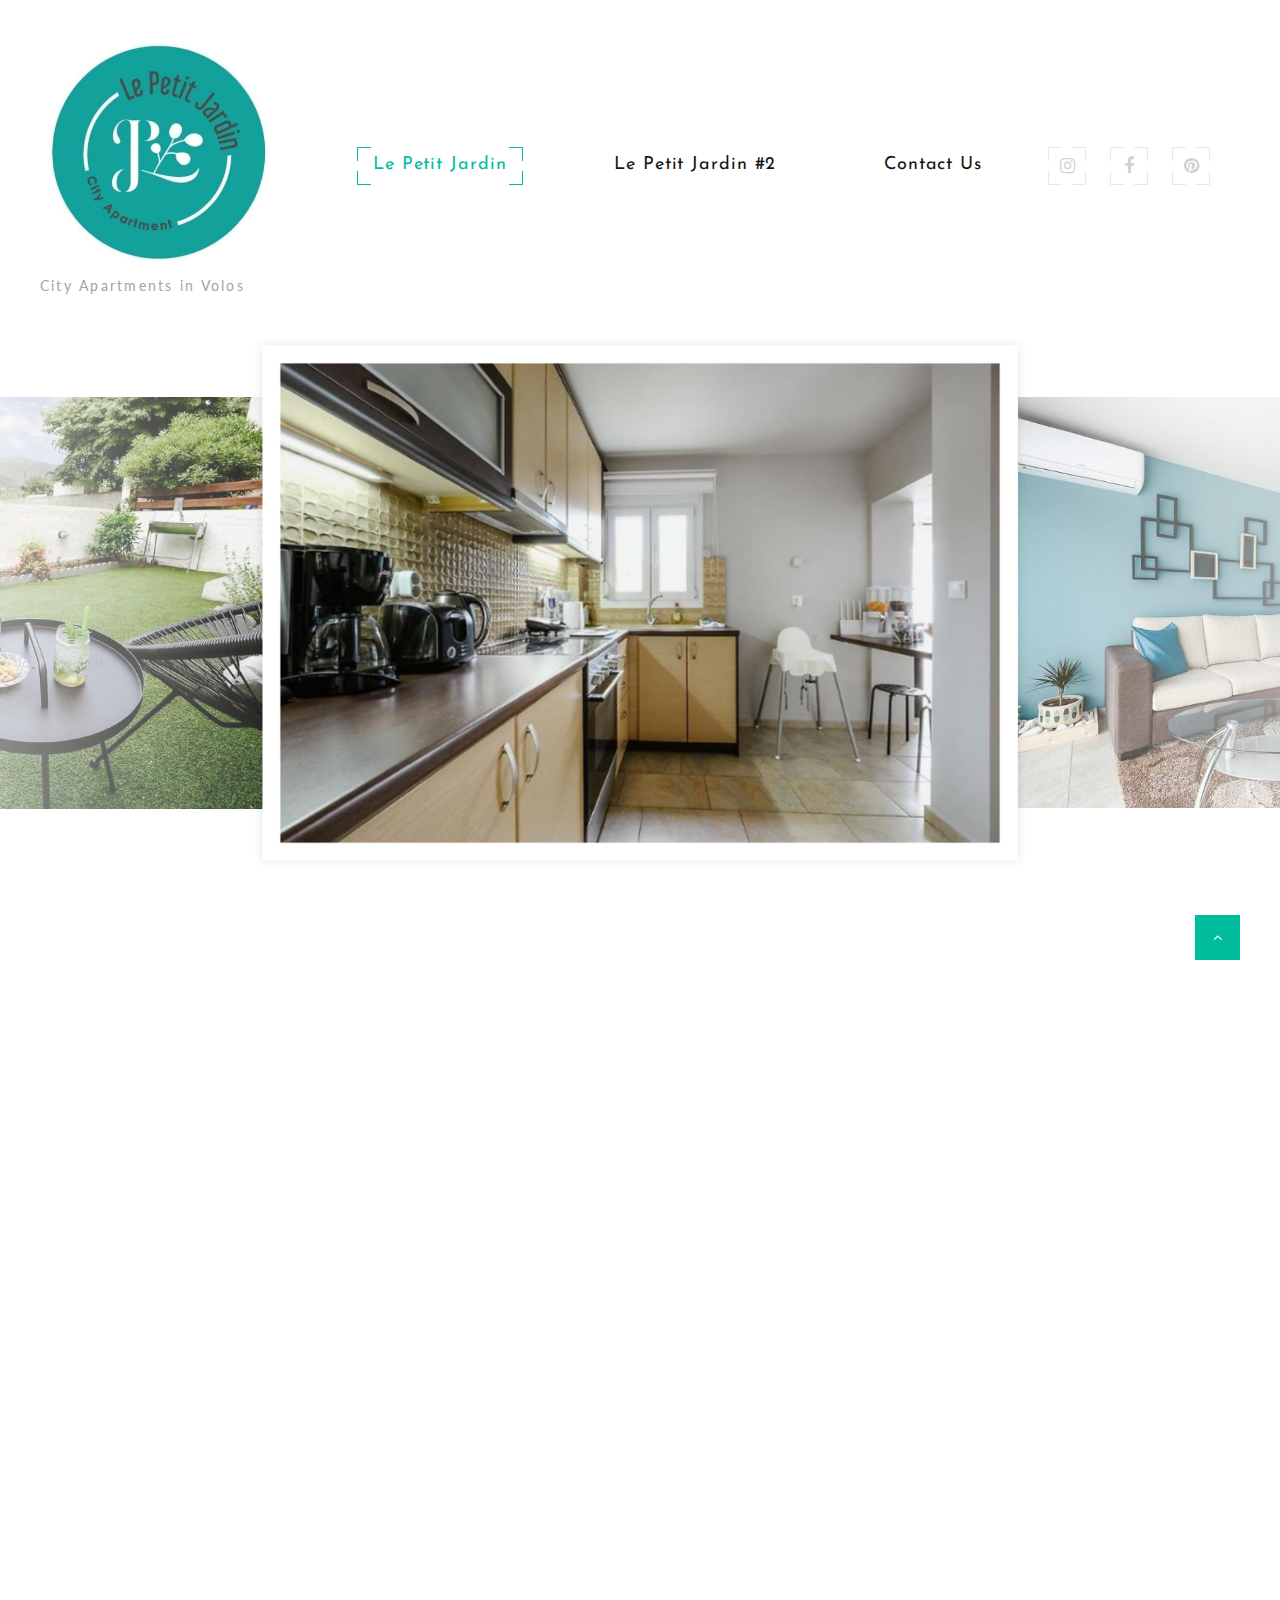
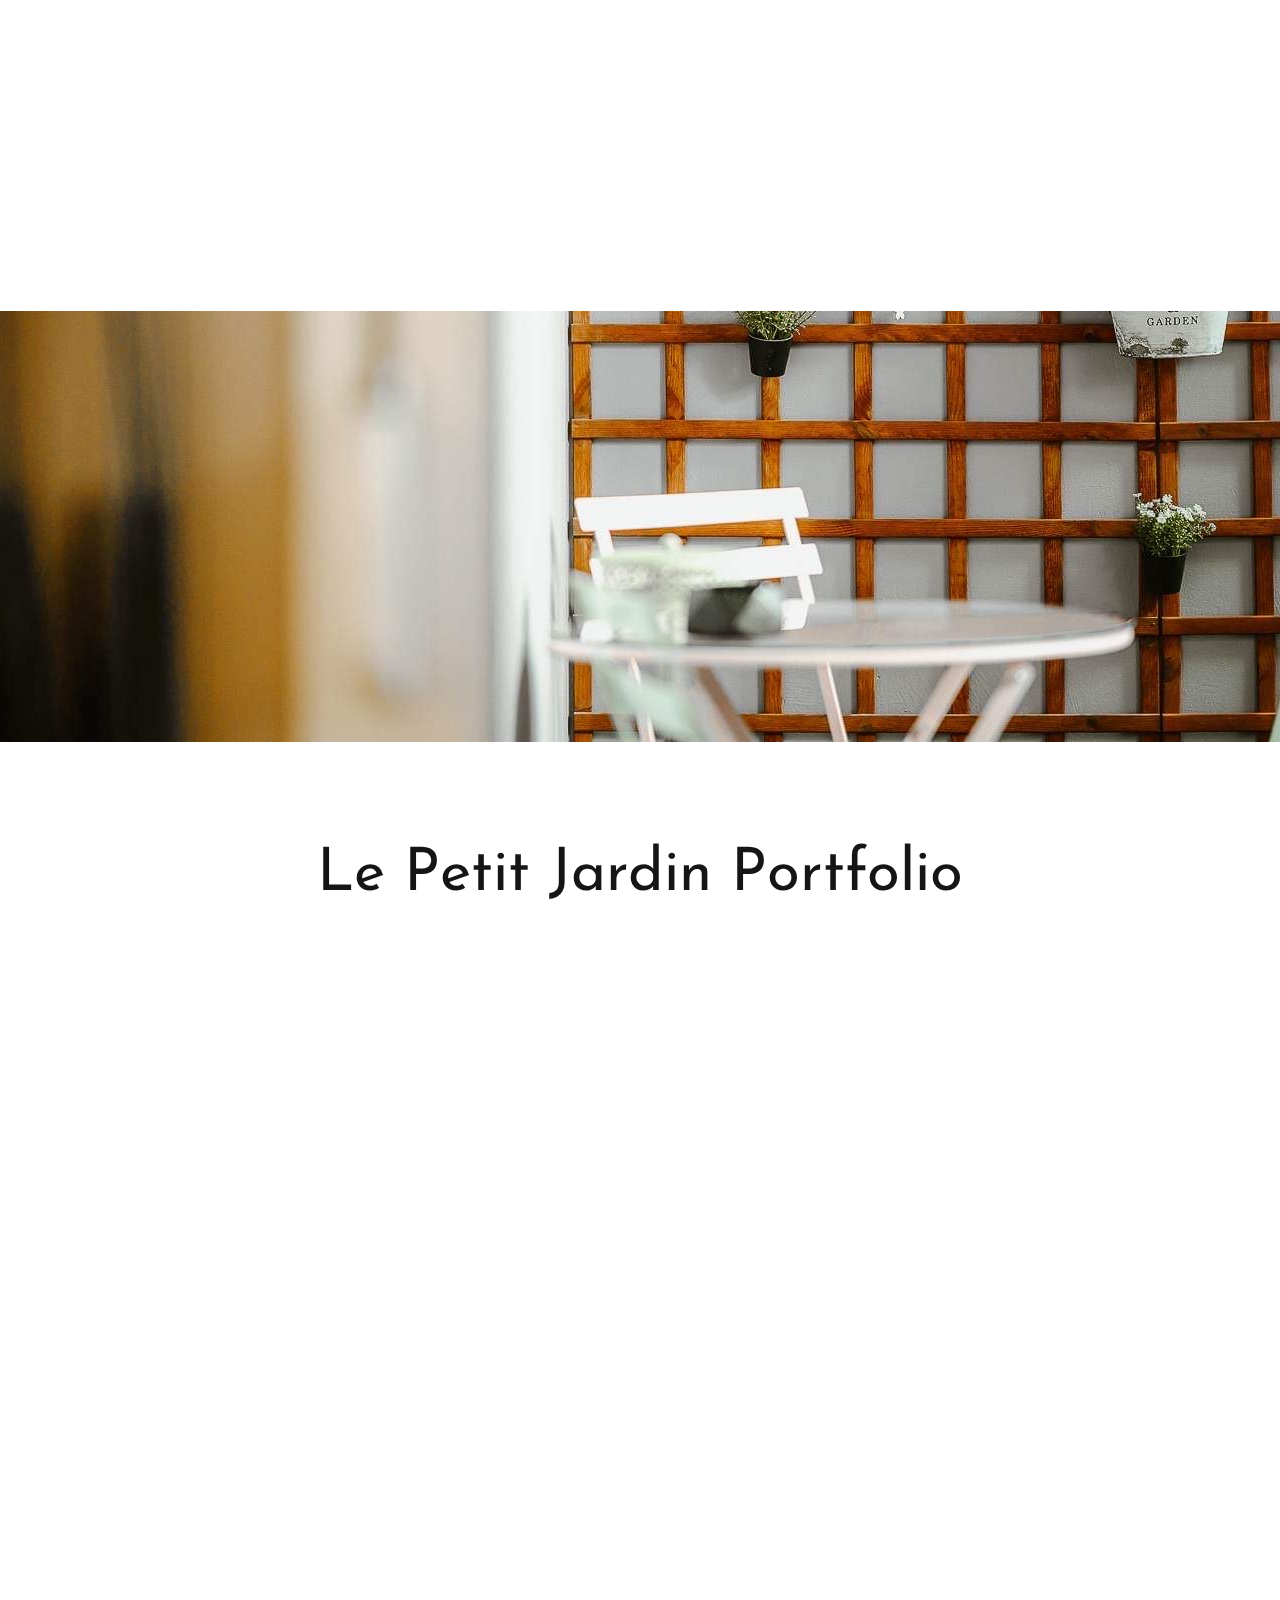
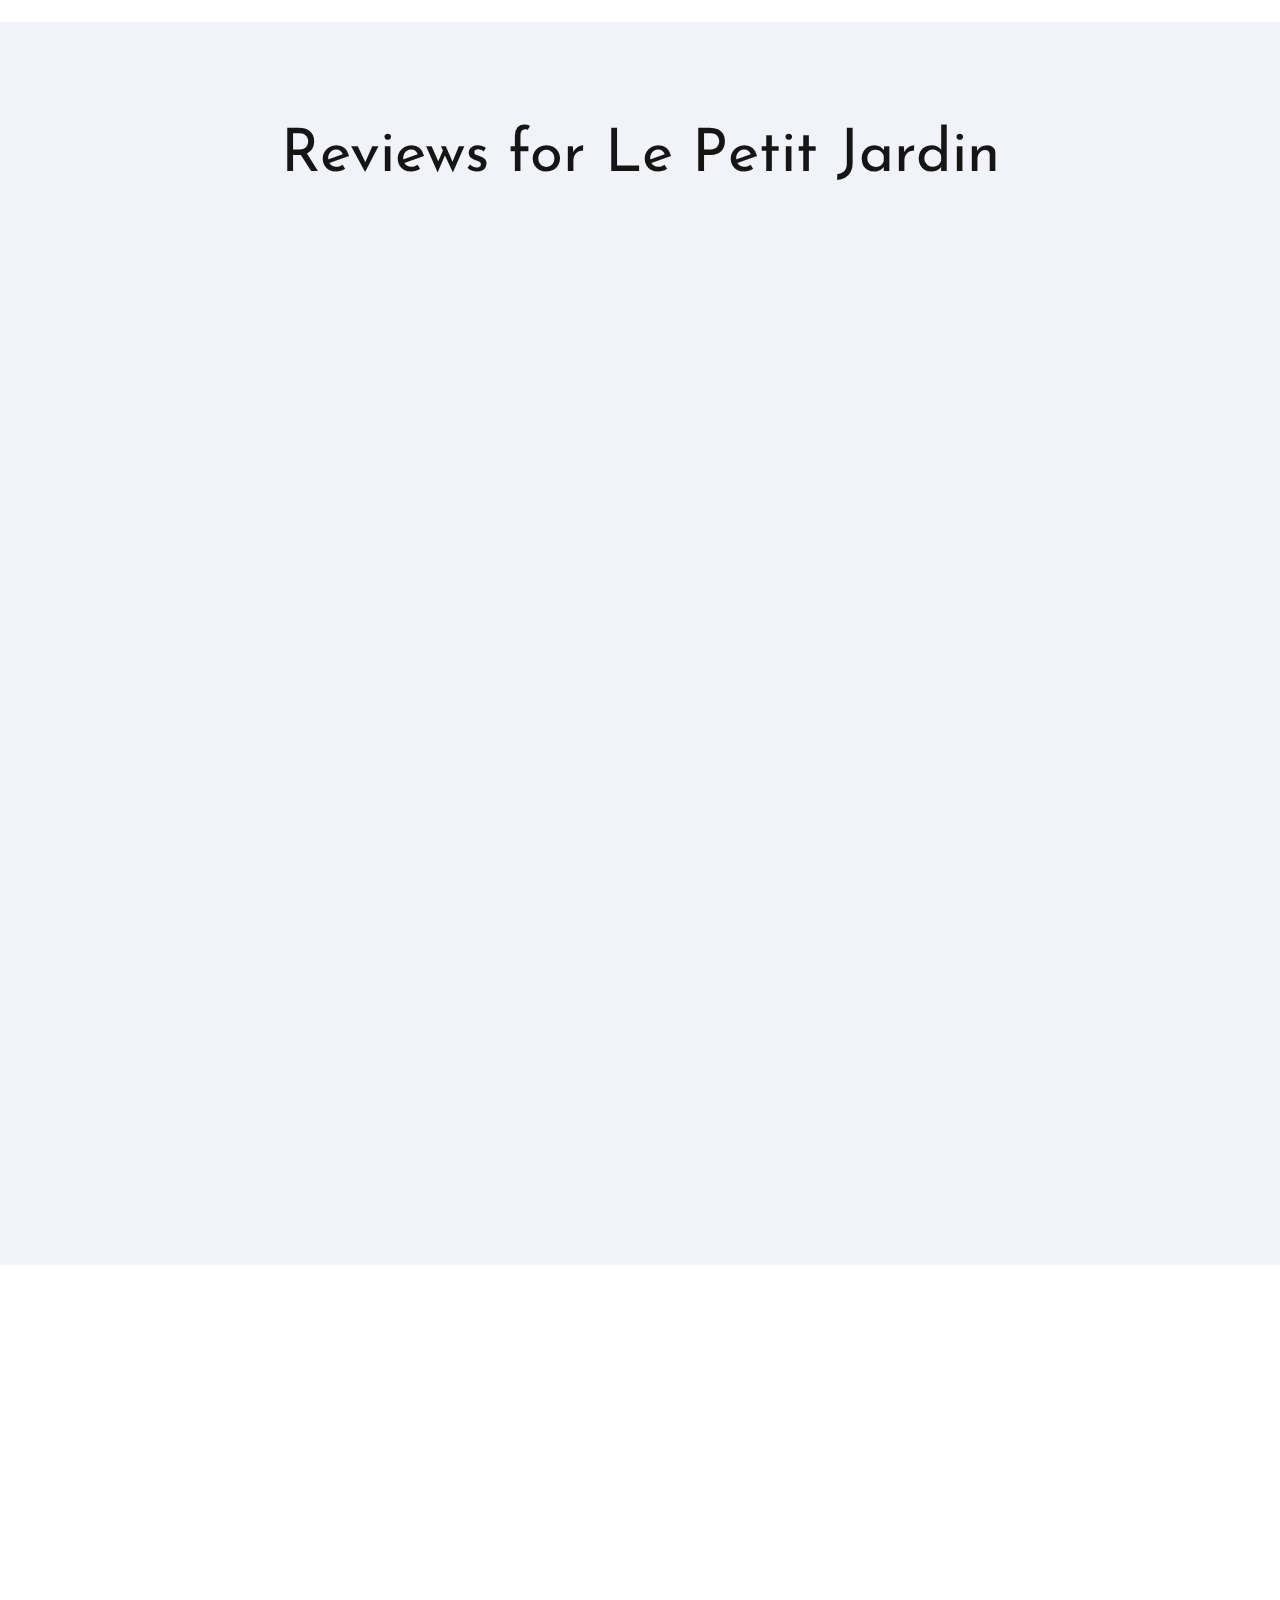
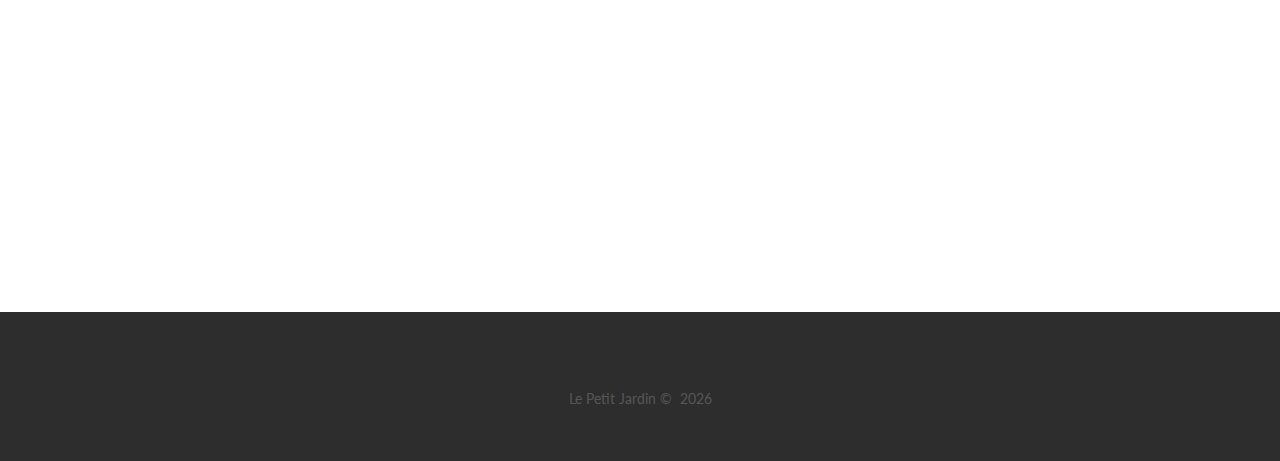
==== index.html @ 5eb8f559 "Add files via upload" ====
<!DOCTYPE html>
<html class="wide wow-animation" lang="en">
  <head>
    <!-- Site Title-->
    <title>Le Petit Jardin</title>
    <meta name="format-detection" content="telephone=no">
    <meta name="viewport" content="width=device-width, height=device-height, initial-scale=1.0">
    <meta http-equiv="X-UA-Compatible" content="IE=edge">
    <meta charset="utf-8">
    <link rel="icon" href="images/favicon.ico" type="image/x-icon">
    <!-- Stylesheets-->
    <link rel="stylesheet" type="text/css" href="//fonts.googleapis.com/css?family=Lato:300,400,700,400italic%7CJosefin+Sans:400,700,300italic">
    <link rel="stylesheet" href="css/bootstrap.css">
    <link rel="stylesheet" href="css/style.css">
    <style>.ie-panel{display: none;background: #212121;padding: 10px 0;box-shadow: 3px 3px 5px 0 rgba(0,0,0,.3);clear: both;text-align:center;position: relative;z-index: 1;} html.ie-10 .ie-panel, html.lt-ie-10 .ie-panel {display: block;}</style>
  </head>
  <body>
    <div class="ie-panel"><a href="http://windows.microsoft.com/en-US/internet-explorer/"><img src="images/ie8-panel/warning_bar_0000_us.jpg" height="42" width="820" alt="You are using an outdated browser. For a faster, safer browsing experience, upgrade for free today."></a></div>
    <!-- Page Loader-->
    <div id="page-loader">
      <div class="page-loader-body">
        <div class="cssload-spinner">
          <div class="cssload-cube cssload-cube0"></div>
          <div class="cssload-cube cssload-cube1"></div>
          <div class="cssload-cube cssload-cube2"></div>
          <div class="cssload-cube cssload-cube3"></div>
          <div class="cssload-cube cssload-cube4"></div>
          <div class="cssload-cube cssload-cube5"></div>
          <div class="cssload-cube cssload-cube6"> </div>
          <div class="cssload-cube cssload-cube7"></div>
          <div class="cssload-cube cssload-cube8"></div>
          <div class="cssload-cube cssload-cube9"></div>
          <div class="cssload-cube cssload-cube10"></div>
          <div class="cssload-cube cssload-cube11"></div>
          <div class="cssload-cube cssload-cube12"></div>
          <div class="cssload-cube cssload-cube13"></div>
          <div class="cssload-cube cssload-cube14"></div>
          <div class="cssload-cube cssload-cube15"></div>
        </div>
      </div>
    </div>
    <!-- Page-->
    <div class="page">
      <!-- Page header-->
      <header class="section page-header">
        <!-- RD Navbar-->
        <div class="rd-navbar-wrap">
          <nav class="rd-navbar" data-layout="rd-navbar-fixed" data-sm-layout="rd-navbar-fixed" data-sm-device-layout="rd-navbar-fixed" data-md-layout="rd-navbar-static" data-md-device-layout="rd-navbar-fixed" data-lg-device-layout="rd-navbar-static" data-lg-layout="rd-navbar-static" data-stick-up-clone="false" data-md-stick-up-offset="5px" data-lg-stick-up-offset="5px" data-md-stick-up="true" data-lg-stick-up="true">
            <div class="rd-navbar-main-outer">
              <div class="rd-navbar-main">
                <!-- RD Navbar Panel-->
                <div class="rd-navbar-panel">
                  <button class="rd-navbar-toggle" data-rd-navbar-toggle=".rd-navbar-nav-wrap"><span></span></button>
                  <!-- RD Navbar Brand-->
                  <div class="rd-navbar-brand">
                    <a class="brand" href="index.html">
                      <div class="brand__name">
                        <img class="brand__logo-dark" src="images/logo-default-237x35.png" alt="" width="237" height="35"/>
                      </div>
                      <span class="brand__slogan">City Apartments in Volos</span>
                    </a>
                  </div>
                </div>
                <!-- RD Navbar Nav-->
                <div class="rd-navbar-nav-wrap">
                  <div class="rd-navbar-element">
                    <ul class="list-icons list-inline-sm">
                      <li><a class="icon icon-sm fa fa-instagram icon-style-camera" href="#"><span></span><span></span><span></span><span></span></a></li>
                      <li><a class="icon icon-sm fa fa-facebook icon-style-camera" href="https://www.facebook.com/LePetitJardinVolos/"><span></span><span></span><span></span><span></span></a></li>
                      <li><a class="icon icon-sm fa fa-pinterest icon-style-camera" href="#"><span></span><span></span><span></span><span></span></a></li>
                    </ul>
                  </div>
                  <!-- RD Navbar Nav-->
                  <ul class="rd-navbar-nav">
                    <li class="active"><a href="index.html">Le Petit Jardin<span></span><span></span><span></span><span></span></a>
                    </li>
                    <li><a href="Le-Petit-Jardin-2.html">Le Petit Jardin #2<span></span><span></span><span></span><span></span></a>
                    </li>
                    <li><a href="contact-us.html">Contact Us<span></span><span></span><span></span><span></span></a>
                    </li>
                  </ul>
                </div>
              </div>
            </div>
          </nav>
        </div>
      </header>

      <!-- My Best Photos -->
      <section class="section text-center">
        <!-- Slick Carousel-->
        <div class="slick-wrap">
          <div class="slick-slider slick-style-1" data-arrows="true" data-autoplay="true" data-loop="true" data-dots="true" data-swipe="true" data-xs-swipe="true" data-sm-swipe="false" data-items="1" data-sm-items="3" data-md-items="3" data-lg-items="3" data-center-mode="true" data-lightgallery="group-slick">
            <div class="item">
              <div class="slick-slide-inner">
                <div class="slick-slide-caption"><a class="thumb-ann thumb-mixed_large" href="images/lpj1-kitchen-1200x800.jpg" data-lightgallery="item"><img class="thumb-ann__image" src="images/lpj1-kitchen-961x664.jpg" alt="" width="961" height="664"/>
                    <div class="thumb-ann__caption"> 
                      <p class="thumb-ann__title heading-3">Kitchen</p>
                      <p class="thumb-ann__text">Fully equipped kitchen</p>
                    </div></a>
                </div>
              </div>
            </div>
            <div class="item">
              <div class="slick-slide-inner">
                <div class="slick-slide-caption"><a class="thumb-ann thumb-mixed_large" href="images/lpj1-living-room-1200x800.jpg" data-lightgallery="item"><img class="thumb-ann__image" src="images/lpj1-living-room-961x664.jpg" alt="" width="961" height="664"/>
                    <div class="thumb-ann__caption"> 
                      <p class="thumb-ann__title heading-3">Living Room</p>
                      <p class="thumb-ann__text">Cosy space with a couch and a dining table</p>
                    </div></a>
                </div>
              </div>
            </div>
            <div class="item">
              <div class="slick-slide-inner">
                <div class="slick-slide-caption"><a class="thumb-ann thumb-mixed_large" href="images/lpj1-bedroom-1200x800.jpg" data-lightgallery="item"><img class="thumb-ann__image" src="images/lpj1-bedroom-961x664.jpg" alt="" width="961" height="664"/>
                    <div class="thumb-ann__caption"> 
                      <p class="thumb-ann__title heading-3">Bedroom</p>
                      <p class="thumb-ann__text">Queen-size bed with garden view</p>
                    </div></a>
                </div>
              </div>
            </div>
            <div class="item">
              <div class="slick-slide-inner">
                <div class="slick-slide-caption"><a class="thumb-ann thumb-mixed_large" href="images/lpj1-garden-1200x800.jpg" data-lightgallery="item"><img class="thumb-ann__image" src="images/lpj1-garden-961x664.jpg" alt="" width="961" height="664"/>
                    <div class="thumb-ann__caption"> 
                      <p class="thumb-ann__title heading-3">Garden</p>
                      <p class="thumb-ann__text">Space outside to enjoy a cup of coffee</p>
                    </div></a>
                </div>
              </div>
            </div>
          </div>
        </div>
      </section>

      <!-- About Me-->
      <section class="section section-md bg-white">
        <div class="shell">
          <div class="range range-50 range-sm-center range-md-left range-md-middle range-md-reverse">
            <div class="cell-sm-6 wow fadeInRightSmall">
              <div class="thumb-line"><img src="images/lpj1-entry-531x640.jpg" alt="" width="531" height="640"/>
              </div>
            </div>
            <div class="cell-sm-6">
              <div class="box-width-3">
                <p class="heading-1 wow fadeInLeftSmall">Information</p>
                <article class="quote-big wow fadeInLeftSmall" data-wow-delay=".1s">
                  <p class="q">Le Petit Jardin</p>
                </article>
                <div class="divider wow fadeInLeftSmall" data-wow-delay=".2s"></div>
                <p class="wow fadeInLeftSmall" data-wow-delay=".3s">Within 2 km of Anavros Beach and 4.4 km of Panthessaliko Stadium, Le Petit Jardin provides free WiFi and a garden. The apartment, set in a building dating from 2008, is 2 km from Athanasakeion Archaeological Museum of Volos and 7 km from Epsa Museum.
                  The air-conditioned apartment consists of 2 bedrooms, a living room, a fully equipped kitchen with a fridge and a coffee machine, and 1 bathroom with a shower and a hairdryer. Towels and bed linen are provided in the apartment.
                  Museum of Folk Art and History of Pelion is 8.6 km from the apartment, while Holy Monastery Pamegkiston Taksiarchon is 19 km away.
                </p>
              </div>
            </div>
          </div>
        </div>
      </section>

      <!-- Awards-->
            <section class="section parallax-container bg-image-dark" data-parallax-img="images/bg-image-7-1920x1244.jpg">
              <div class="parallax-content">
                <div class="section-md text-center">
                  <div class="shell">
                    <div class="range range-50 range-lg-bottom">
                      <div class="cell-xs-6 cell-md-3 wow fadeIn">
                        <!-- Box award-->
                        <article class="box-award"><img class="box-award__image" src="images/booking.com-1-134x98-inverse.png" alt="" width="134" height="98"/>
                          <h3 class="box-award__title">Best photo of the year</h3>
                          <div class="box-award__divider"></div>
                          <time class="box-award__time" datetime="2010">2010</time>
                        </article>
                      </div>
                      <div class="cell-xs-6 cell-md-3 wow fadeIn" data-wow-delay=".1s">
                        <!-- Box award-->
                        <article class="box-award"><img class="box-award__image" src="images/award-2-115x117-inverse.png" alt="" width="115" height="117"/>
                          <h3 class="box-award__title">Best nature photo</h3>
                          <div class="box-award__divider"></div>
                          <time class="box-award__time" datetime="2014">2014</time>
                        </article>
                      </div>
                      <div class="cell-xs-6 cell-md-3 wow fadeIn" data-wow-delay=".2s">
                        <!-- Box award-->
                        <article class="box-award"><img class="box-award__image" src="images/award-3-116x103-inverse.png" alt="" width="116" height="103"/>
                          <h3 class="box-award__title">Best love story photo</h3>
                          <div class="box-award__divider"></div>
                          <time class="box-award__time" datetime="2015">2015</time>
                        </article>
                      </div>
                      <div class="cell-xs-6 cell-md-3 wow fadeIn" data-wow-delay=".3s">
                        <!-- Box award-->
                        <article class="box-award"><img class="box-award__image" src="images/award-4-131x96-inverse.png" alt="" width="131" height="96"/>
                          <h3 class="box-award__title">Photographer of the year</h3>
                          <div class="box-award__divider"></div>
                          <time class="box-award__time" datetime="2016">2016</time>
                        </article>
                      </div>
                    </div>
                  </div>
                </div>
              </div>
            </section>


      <!-- Portfolio-->
      <section class="section section-md bg-white text-center">
        <div class="shell-fluid">
          <p class="heading-1">Le Petit Jardin Portfolio</p>
          <div class="isotope thumb-ruby-wrap wow fadeIn" data-isotope-layout="masonry" data-isotope-group="gallery" data-lightgallery="group">
            <div class="row">
              <div class="col-xs-12 col-sm-6 col-md-4 col-lg-3 isotope-item"><a class="thumb-ruby thumb-mixed_height-2 thumb-mixed_md" href="images/lpj1-entry-1200x800-portfolio.jpg" data-lightgallery="item"><img class="thumb-ruby__image" src="images/lpj1-entry-440x327-portfolio.jpg" alt="" width="440" height="327"/>
                <div class="thumb-ruby__caption"> 
                  <p class="thumb-ruby__title heading-3">Entry</p>
                  <p class="thumb-ruby__text"></p>
                  </div></a>
              </div>
              <div class="col-xs-12 col-sm-6 col-md-4 col-lg-3 isotope-item"><a class="thumb-ruby thumb-mixed_height-3 thumb-mixed_md" href="images/lpj1-bathroom-1200x800-portfolio.jpg" data-lightgallery="item"><img class="thumb-ruby__image" src="images/lpj1-bathroom-683x444-portfolio.jpg" alt="" width="444" height="683"/>
                <div class="thumb-ruby__caption"> 
                  <p class="thumb-ruby__title heading-3">Bathroom</p>
                  <p class="thumb-ruby__text"></p>
                </div></a>
              </div>
              <div class="col-xs-12 col-sm-6 col-md-4 col-lg-3 isotope-item"><a class="thumb-ruby thumb-mixed_height-2 thumb-mixed_md" href="images/lpj1-bedroom-1200x800-portfolio.jpg" data-lightgallery="item"><img class="thumb-ruby__image" src="images/lpj1-bedroom-440x327-portfolio.jpg" alt="" width="440" height="327"/>
                <div class="thumb-ruby__caption"> 
                  <p class="thumb-ruby__title heading-3">Bedroom</p>
                  <p class="thumb-ruby__text"></p>
                </div></a>
              </div>
              <div class="col-xs-12 col-sm-6 col-md-4 col-lg-3 isotope-item"><a class="thumb-ruby thumb-mixed_height-3 thumb-mixed_md" href="images/lpj1-gallery-image-1-1200x800-original.jpg" data-lightgallery="item"><img class="thumb-ruby__image" src="images/lpj1-gallery-image-1-444x683-original.jpg" alt="" width="444" height="683"/>
                <div class="thumb-ruby__caption"> 
                  <p class="thumb-ruby__title heading-3">Bedroom</p>
                  <p class="thumb-ruby__text"></p>
                </div></a>
              </div>
              <div class="col-xs-12 col-sm-6 col-md-4 col-lg-3 isotope-item"><a class="thumb-ruby thumb-mixed_height-2 thumb-mixed_md" href="images/lpj1-living-room-1200x800-portfolio.jpg" data-lightgallery="item"><img class="thumb-ruby__image" src="images/lpj1-living-room-440x327-portfolio.jpg" alt="" width="440" height="327"/>
                <div class="thumb-ruby__caption"> 
                  <p class="thumb-ruby__title heading-3">Living Room</p>
                  <p class="thumb-ruby__text"></p>
                </div></a>
              </div>
              <div class="col-xs-12 col-sm-6 col-md-4 col-lg-3 isotope-item"><a class="thumb-ruby thumb-mixed_height-2 thumb-mixed_md" href="images/lpj1-garden-1200x800-portfolio.jpg" data-lightgallery="item"><img class="thumb-ruby__image" src="images/lpj1-garden-440x327-portfolio.jpg" alt="" width="440" height="327"/>
                <div class="thumb-ruby__caption"> 
                  <p class="thumb-ruby__title heading-3">Garden</p>
                  <p class="thumb-ruby__text"></p>
                </div></a>
              </div>
            </div>
          </div>
        </div>
      </section>

      <!-- Reviews-->
      <section class="section section-md bg-gray-lighter text-center">
        <div class="shell">
          <p class="heading-1">Reviews for Le Petit Jardin</p>
          <div class="range range-30">
            <div class="cell-sm-6 cell-md-4 wow fadeInLeftSmall">
              <!-- Post boxed-->
              <article class="post-boxed">
                <ul class="post-boxed__meta">
                  <li>
                    <time datetime="2023">January 3, 2023</time>
                  </li>
                </ul>
                <div class="post-boxed__main">
                  <h3 class="post-boxed__title">Reviews</h3>
                  <p>Ήταν άνετα πανέμορφο σπίτι ζεστό, ο ιδιοκτήτης πολύ καλός δεν μας έλειπε τίποτα μας είχε κ πρωινό ακόμη κ κουτί πρώτων βοηθειών τέλειο κ για τα παιδιά μας είχε τα πάντα 4 κ 6 ετών παιδιά και δεν βαρέθηκαν καθόλου!!! Όλα ήταν τέλεια!!</p>
                </div>
                <div class="post-boxed__aside">
                  <div class="unit unit-horizontal unit-middle unit-spacing-xs">
                    <div class="unit__left">
                    </div>
                    <div class="unit__body">
                      <h6 class="text-uppercase">by Ελισσαβετ</h6>
                    </div>
                  </div>
                </div>
              </article>
            </div>
            <div class="cell-sm-6 cell-md-4 wow fadeInLeftSmall" data-wow-delay=".15s">
              <!-- Post boxed-->
              <article class="post-boxed">
                <ul class="post-boxed__meta">
                  <li>
                    <time datetime="2022">September 30, 2022</time>
                  </li>
                </ul>
                <div class="post-boxed__main">
                  <h3 class="post-boxed__title">Excellent and comfortable stay at Le Petit Jardin...very highly recommend!</h3>
                  <p>We have stayed in 6 Airbnb's and 1 VRBO and Le Petit Jardin is the by far the CLEANEST, well equipped, beautifully decorated, quiet and spacious place we have stayed. Sortirius and his wife Christina were so welcoming and helpful. The apartment is large and has 2 seating areas out back (we got in late so we did not use them). The breakfast was lovely: every kind of fresh fruit you could imagine: peaches, kiwi, apples, oranges, avocados, pears. Cold milk in the frig with butter and cheese and honey and melba toast. Fresh cereal dispensers, coffee maker, Nespresso maker, etc. Lots of hot water and easy parking. Sotirious made a reservation for us at Manoli's Poplar along the waterfront. Food was delicious and the owner gave us some complimentary desserts which were also lovely! If you are spending time in Volos (the waterfront and town look lovely even though we did not explore much) stay at Le Petit Jardin!</p>
                </div>
                <div class="post-boxed__aside">
                  <div class="unit unit-horizontal unit-middle unit-spacing-xs">
                    <div class="unit__left">
                    </div>
                    <div class="unit__body">
                      <h6 class="text-uppercase">by Arnold</h6>
                    </div>
                  </div>
                </div>
              </article>
            </div>
            <div class="cell-sm-6 cell-md-4 wow fadeInLeftSmall" data-wow-delay=".3s">
              <!-- Post boxed-->
              <article class="post-boxed">
                <ul class="post-boxed__meta">
                  <li>
                    <time datetime="2022">October 23, 2022</time>
                  </li>
                </ul>
                <div class="post-boxed__main">
                  <h3 class="post-boxed__title">A very comfortable and quiet home to stay in. Highly recommended.</h3>
                  <p>This us a very well appointed property on a nice quiet street with easy parking out front. The kitchen has all the necessities and supermarkets are near by. There is even a small outdoor seating area out back with clothes lines and a friendly cat out front. We got to meet the owner and his very nice family as they live nearby. They thought of everything to make your stay comfortable.</p>
                </div>
                <div class="post-boxed__aside">
                  <div class="unit unit-horizontal unit-middle unit-spacing-xs">
                    <div class="unit__left">
                    </div>
                    <div class="unit__body">
                      <h6 class="text-uppercase">by Paul</h6>
                    </div>
                  </div>
                </div>
              </article>
            </div>
          </div>
        </div>
      </section>

      <!-- Book Your Photo Shoot-->
      <section class="section section-md bg-white">
        <div class="shell">
          <div class="range range-50 range-sm-center range-md-left range-md-reverse range-md-middle">
            <div class="cell-sm-10 cell-md-6 wow fadeInRight">
              <div class="box-width-4 box-centered">
                <p class="heading-2">Le Petit Jardin</p>
                <p>Manou Chatzidaki 35, Volos 38500</p>
              </div>
            </div>
            <div class="cell-sm-10 cell-md-6 wow fadeInLeft">
              <iframe src="https://www.google.com/maps/embed?pb=!1m14!1m8!1m3!1d12338.11122727662!2d22.9657116!3d39.3669285!3m2!1i1024!2i768!4f13.1!3m3!1m2!1s0x0%3A0xbcf4201af7ed07a6!2sLe%20Petit%20Jardin!5e0!3m2!1sen!2sgr!4v1675524810911!5m2!1sen!2sgr" width="600" height="450" style="border:0;" allowfullscreen="" loading="lazy" referrerpolicy="no-referrer-when-downgrade"></iframe>
            </div>
          </div>
        </div>
      </section>

      <!-- Page Footer-->
      <footer class="footer-centered section bg-gray-darker">
        <div class="shell">
          <div class="range range-sm-center">
            <div class="cell-sm-10 cell-md-8 cell-lg-6">
              <!-- Rights-->
              <p class="rights"><span>Le Petit Jardin</span><span>&nbsp;&copy;&nbsp; </span><span class="copyright-year"></span></p>
            </div>
          </div>
        </div>
      </footer>
    </div>
    <!-- Global Mailform Output-->
    <div class="snackbars" id="form-output-global"></div>
    <!-- Javascript-->
    <script src="js/core.min.js"></script>
    <script src="js/script.js"></script>
    <!-- coded by Himic-->
  </body>
</html>
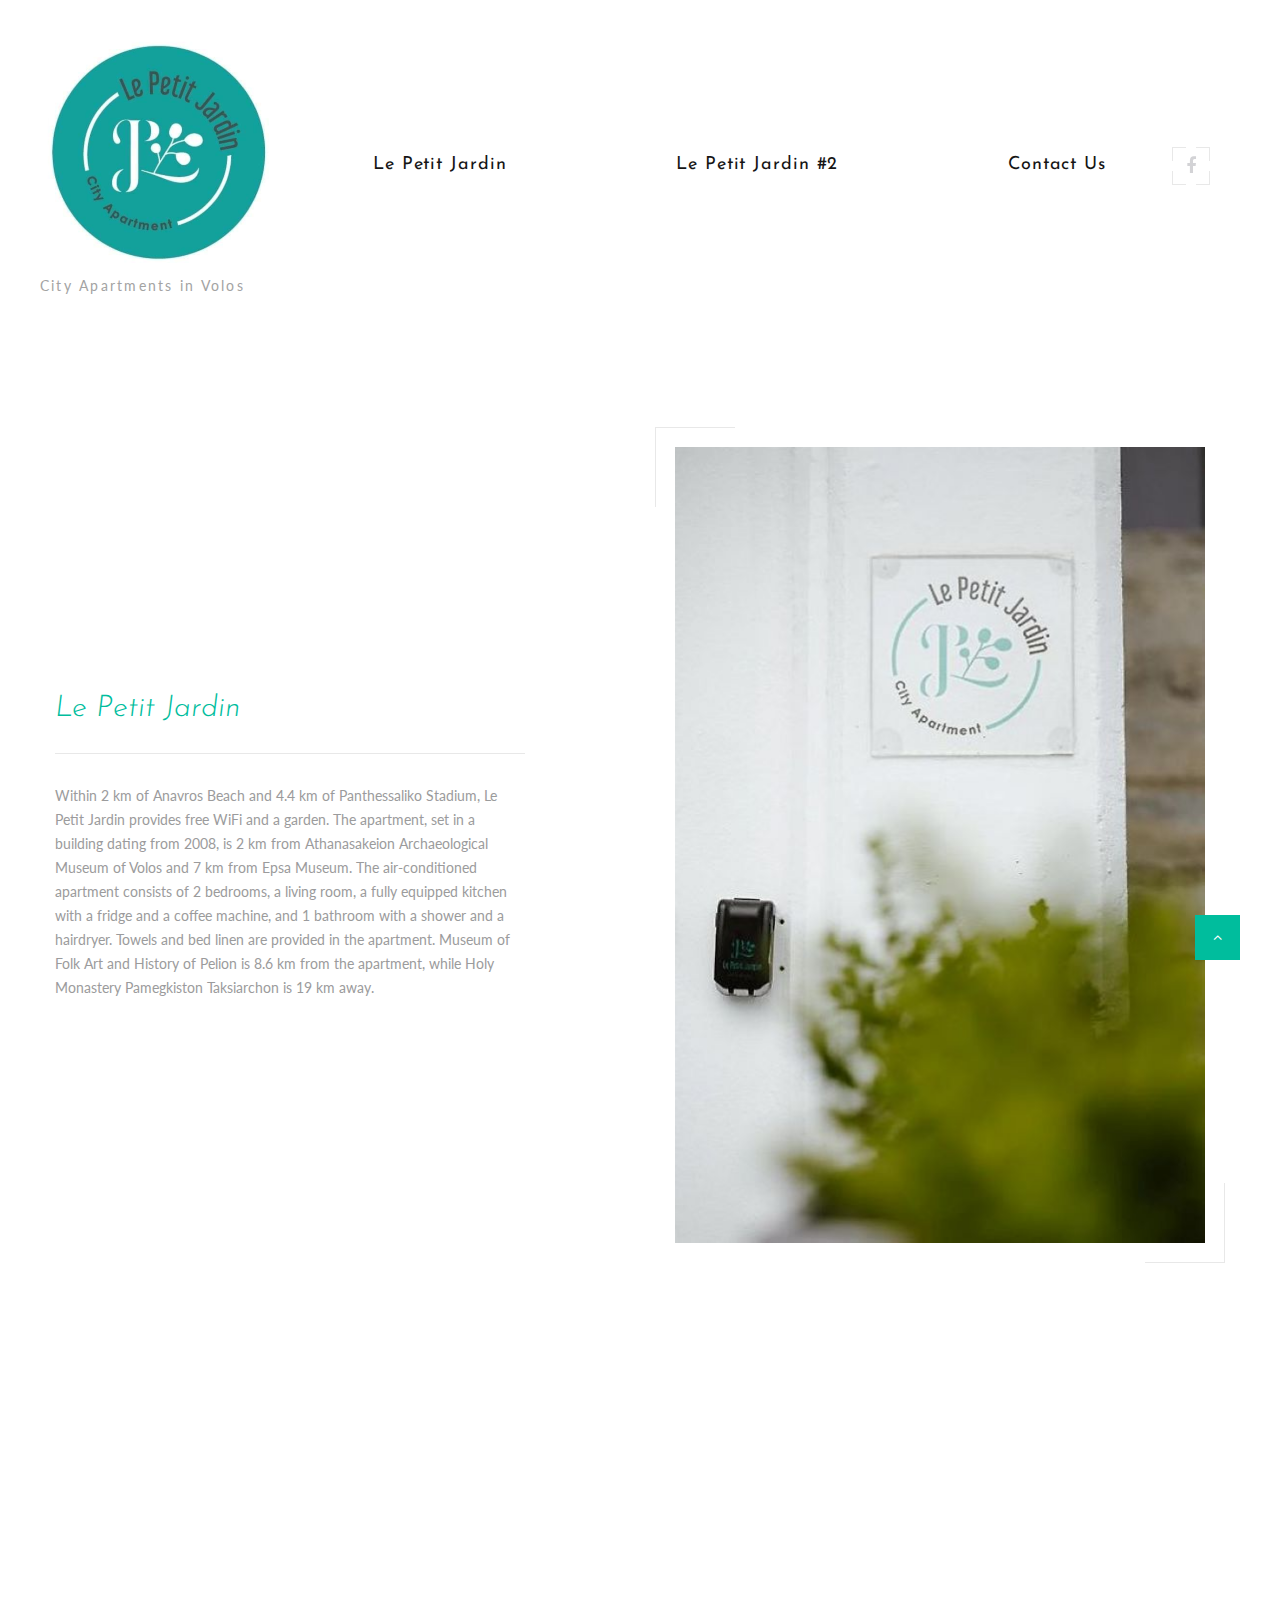
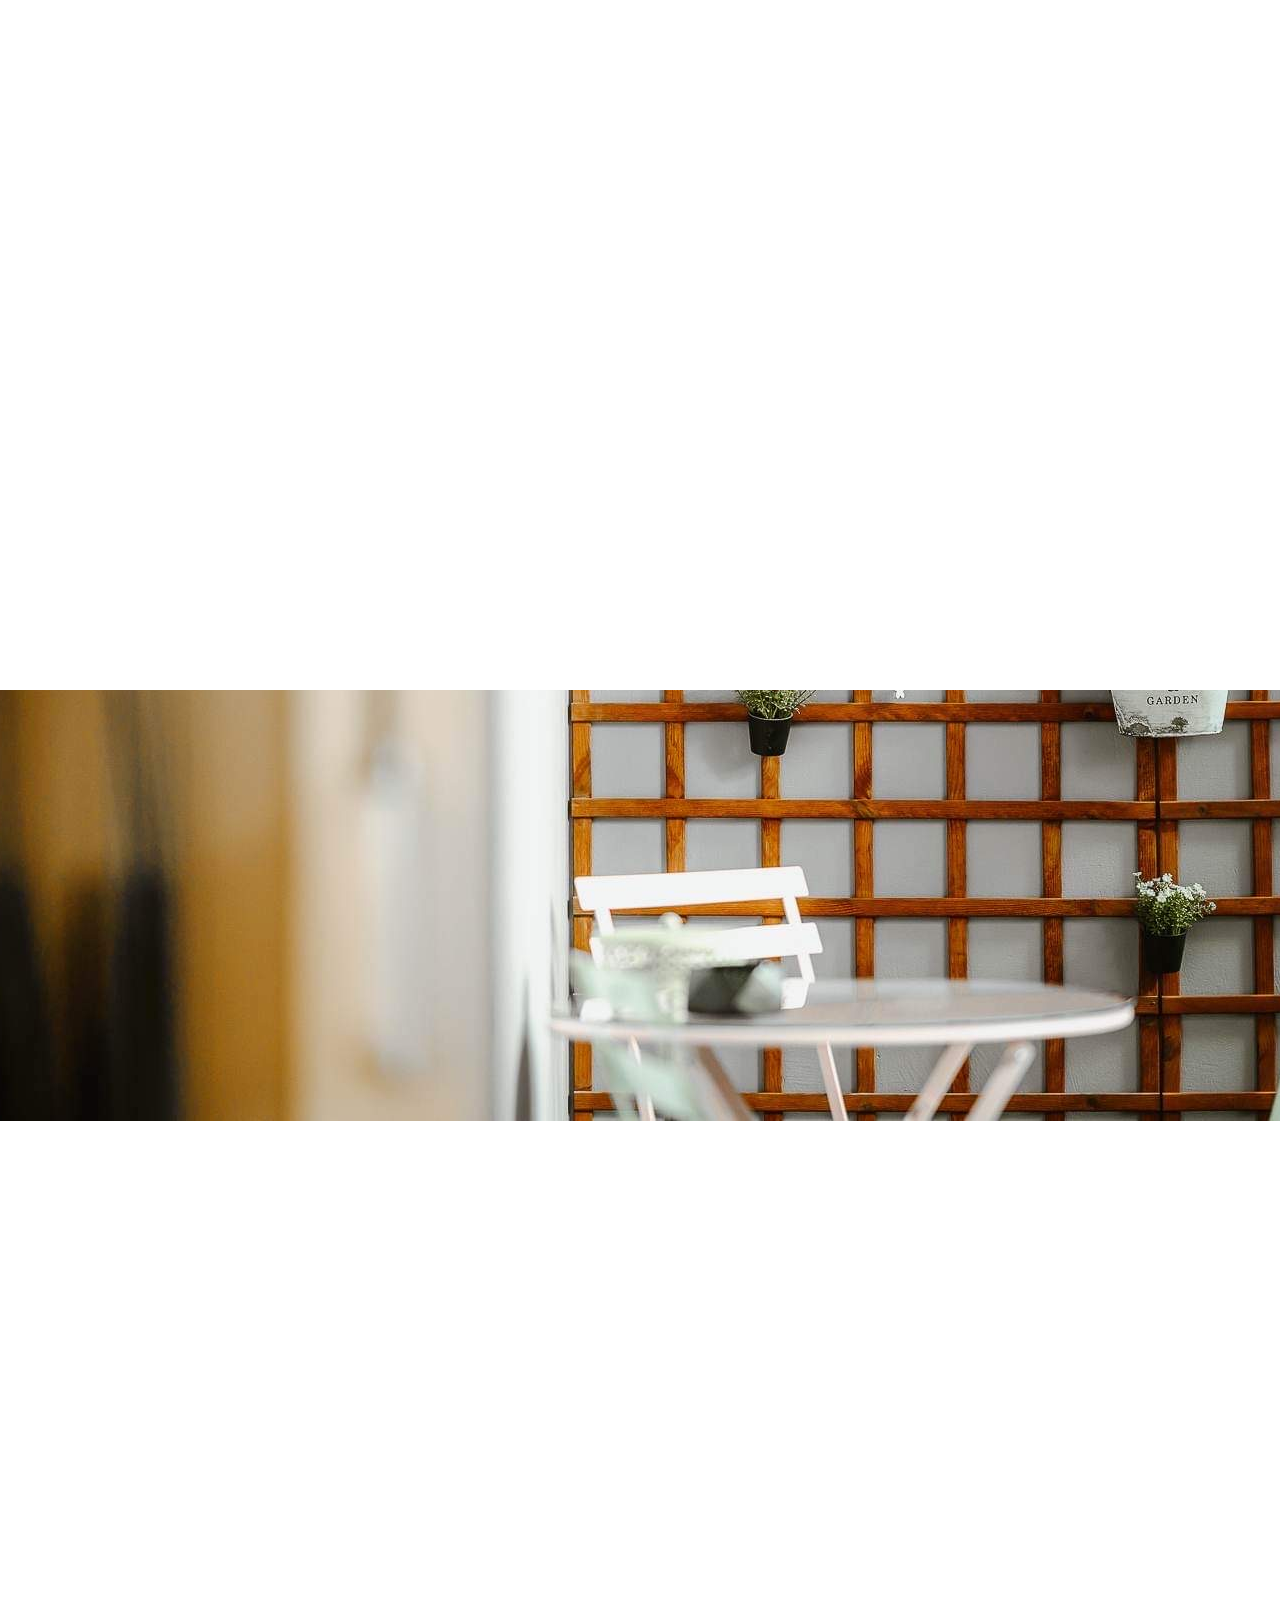
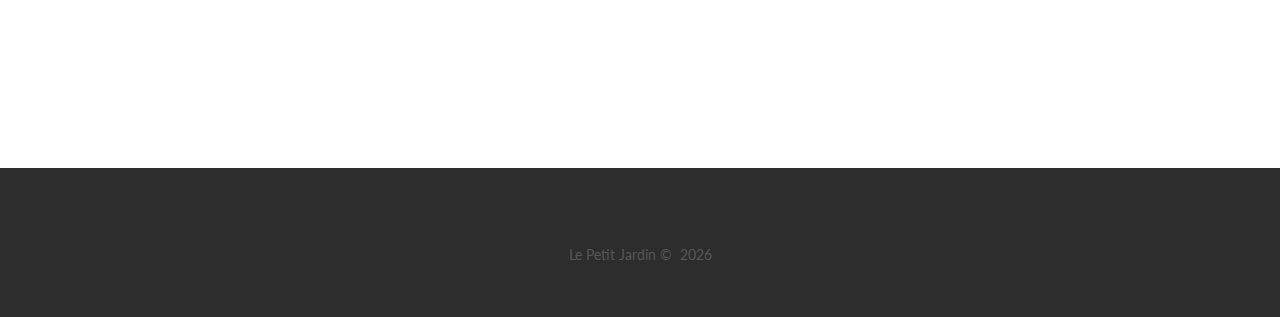
==== commit a585c388: "Add files via upload" ====
--- a/index.html
+++ b/index.html
@@ -65,14 +65,12 @@
                 <div class="rd-navbar-nav-wrap">
                   <div class="rd-navbar-element">
                     <ul class="list-icons list-inline-sm">
-                      <li><a class="icon icon-sm fa fa-instagram icon-style-camera" href="#"><span></span><span></span><span></span><span></span></a></li>
                       <li><a class="icon icon-sm fa fa-facebook icon-style-camera" href="https://www.facebook.com/LePetitJardinVolos/"><span></span><span></span><span></span><span></span></a></li>
-                      <li><a class="icon icon-sm fa fa-pinterest icon-style-camera" href="#"><span></span><span></span><span></span><span></span></a></li>
                     </ul>
                   </div>
                   <!-- RD Navbar Nav-->
                   <ul class="rd-navbar-nav">
-                    <li class="active"><a href="index.html">Le Petit Jardin<span></span><span></span><span></span><span></span></a>
+                    <li><a href="Le-Petit-Jardin.html">Le Petit Jardin<span></span><span></span><span></span><span></span></a>
                     </li>
                     <li><a href="Le-Petit-Jardin-2.html">Le Petit Jardin #2<span></span><span></span><span></span><span></span></a>
                     </li>
@@ -86,73 +84,47 @@
         </div>
       </header>
 
-      <!-- My Best Photos -->
-      <section class="section text-center">
-        <!-- Slick Carousel-->
-        <div class="slick-wrap">
-          <div class="slick-slider slick-style-1" data-arrows="true" data-autoplay="true" data-loop="true" data-dots="true" data-swipe="true" data-xs-swipe="true" data-sm-swipe="false" data-items="1" data-sm-items="3" data-md-items="3" data-lg-items="3" data-center-mode="true" data-lightgallery="group-slick">
-            <div class="item">
-              <div class="slick-slide-inner">
-                <div class="slick-slide-caption"><a class="thumb-ann thumb-mixed_large" href="images/lpj1-kitchen-1200x800.jpg" data-lightgallery="item"><img class="thumb-ann__image" src="images/lpj1-kitchen-961x664.jpg" alt="" width="961" height="664"/>
-                    <div class="thumb-ann__caption"> 
-                      <p class="thumb-ann__title heading-3">Kitchen</p>
-                      <p class="thumb-ann__text">Fully equipped kitchen</p>
-                    </div></a>
-                </div>
-              </div>
-            </div>
-            <div class="item">
-              <div class="slick-slide-inner">
-                <div class="slick-slide-caption"><a class="thumb-ann thumb-mixed_large" href="images/lpj1-living-room-1200x800.jpg" data-lightgallery="item"><img class="thumb-ann__image" src="images/lpj1-living-room-961x664.jpg" alt="" width="961" height="664"/>
-                    <div class="thumb-ann__caption"> 
-                      <p class="thumb-ann__title heading-3">Living Room</p>
-                      <p class="thumb-ann__text">Cosy space with a couch and a dining table</p>
-                    </div></a>
-                </div>
-              </div>
-            </div>
-            <div class="item">
-              <div class="slick-slide-inner">
-                <div class="slick-slide-caption"><a class="thumb-ann thumb-mixed_large" href="images/lpj1-bedroom-1200x800.jpg" data-lightgallery="item"><img class="thumb-ann__image" src="images/lpj1-bedroom-961x664.jpg" alt="" width="961" height="664"/>
-                    <div class="thumb-ann__caption"> 
-                      <p class="thumb-ann__title heading-3">Bedroom</p>
-                      <p class="thumb-ann__text">Queen-size bed with garden view</p>
-                    </div></a>
-                </div>
-              </div>
-            </div>
-            <div class="item">
-              <div class="slick-slide-inner">
-                <div class="slick-slide-caption"><a class="thumb-ann thumb-mixed_large" href="images/lpj1-garden-1200x800.jpg" data-lightgallery="item"><img class="thumb-ann__image" src="images/lpj1-garden-961x664.jpg" alt="" width="961" height="664"/>
-                    <div class="thumb-ann__caption"> 
-                      <p class="thumb-ann__title heading-3">Garden</p>
-                      <p class="thumb-ann__text">Space outside to enjoy a cup of coffee</p>
-                    </div></a>
-                </div>
-              </div>
-            </div>
-          </div>
-        </div>
-      </section>
-
-      <!-- About Me-->
+      <!-- Le Petit Jardin -->
       <section class="section section-md bg-white">
         <div class="shell">
           <div class="range range-50 range-sm-center range-md-left range-md-middle range-md-reverse">
             <div class="cell-sm-6 wow fadeInRightSmall">
-              <div class="thumb-line"><img src="images/lpj1-entry-531x640.jpg" alt="" width="531" height="640"/>
+              <div class="thumb-line"><a href="Le-Petit-Jardin.html"><img src="images/lpj1-entry-531x640.jpg" alt="" width="531" height="640"/></a>
               </div>
             </div>
             <div class="cell-sm-6">
               <div class="box-width-3">
-                <p class="heading-1 wow fadeInLeftSmall">Information</p>
                 <article class="quote-big wow fadeInLeftSmall" data-wow-delay=".1s">
-                  <p class="q">Le Petit Jardin</p>
+                  <p class="q"><a href="Le-Petit-Jardin.html">Le Petit Jardin</a></p>
                 </article>
                 <div class="divider wow fadeInLeftSmall" data-wow-delay=".2s"></div>
                 <p class="wow fadeInLeftSmall" data-wow-delay=".3s">Within 2 km of Anavros Beach and 4.4 km of Panthessaliko Stadium, Le Petit Jardin provides free WiFi and a garden. The apartment, set in a building dating from 2008, is 2 km from Athanasakeion Archaeological Museum of Volos and 7 km from Epsa Museum.
                   The air-conditioned apartment consists of 2 bedrooms, a living room, a fully equipped kitchen with a fridge and a coffee machine, and 1 bathroom with a shower and a hairdryer. Towels and bed linen are provided in the apartment.
                   Museum of Folk Art and History of Pelion is 8.6 km from the apartment, while Holy Monastery Pamegkiston Taksiarchon is 19 km away.
+                </p>
+              </div>
+            </div>
+          </div>
+        </div>
+      </section>
+
+      <!-- Le Petit Jardin #2-->
+      <section class="section section-md bg-white">
+        <div class="shell">
+          <div class="range range-50 range-sm-center range-md-left range-md-middle range-md-reverse">
+            <div class="cell-sm-6 wow fadeInRightSmall">
+              <div class="thumb-line"><a href="Le-Petit-Jardin-2.html"><img src="images/lpj2-entry-531x640.jpg" alt="" width="531" height="640"/></a>
+              </div>
+            </div>
+            <div class="cell-sm-6">
+              <div class="box-width-3">
+                <article class="quote-big wow fadeInLeftSmall" data-wow-delay=".1s">
+                  <p class="q"><a href="Le-Petit-Jardin-2.html">Le Petit Jardin #2</a></p>
+                </article>
+                <div class="divider wow fadeInLeftSmall" data-wow-delay=".2s"></div>
+                <p class="wow fadeInLeftSmall" data-wow-delay=".3s">Boasting garden views, Le Petit Jardin #2 provides accommodation with a patio and a kettle, around 4.4 km from Panthessaliko Stadium. Situated 2 km from Anavros Beach, the property features a garden and free private parking.
+                  The apartment consists of 1 bedroom, a living room, a fully equipped kitchen with a fridge and a coffee machine, and 1 bathroom with a shower and free toiletries. Towels and bed linen are available in the apartment. 
+                  Athanasakeion Archaeological Museum of Volos is 2 km from the apartment, while Epsa Museum is 7 km from the property.
                 </p>
               </div>
             </div>
@@ -169,7 +141,7 @@
                       <div class="cell-xs-6 cell-md-3 wow fadeIn">
                         <!-- Box award-->
                         <article class="box-award"><img class="box-award__image" src="images/booking.com-1-134x98-inverse.png" alt="" width="134" height="98"/>
-                          <h3 class="box-award__title">Best photo of the year</h3>
+                          <h3 class="box-award__title">text</h3>
                           <div class="box-award__divider"></div>
                           <time class="box-award__time" datetime="2010">2010</time>
                         </article>
@@ -177,7 +149,7 @@
                       <div class="cell-xs-6 cell-md-3 wow fadeIn" data-wow-delay=".1s">
                         <!-- Box award-->
                         <article class="box-award"><img class="box-award__image" src="images/award-2-115x117-inverse.png" alt="" width="115" height="117"/>
-                          <h3 class="box-award__title">Best nature photo</h3>
+                          <h3 class="box-award__title">text</h3>
                           <div class="box-award__divider"></div>
                           <time class="box-award__time" datetime="2014">2014</time>
                         </article>
@@ -185,7 +157,7 @@
                       <div class="cell-xs-6 cell-md-3 wow fadeIn" data-wow-delay=".2s">
                         <!-- Box award-->
                         <article class="box-award"><img class="box-award__image" src="images/award-3-116x103-inverse.png" alt="" width="116" height="103"/>
-                          <h3 class="box-award__title">Best love story photo</h3>
+                          <h3 class="box-award__title">text</h3>
                           <div class="box-award__divider"></div>
                           <time class="box-award__time" datetime="2015">2015</time>
                         </article>
@@ -193,7 +165,7 @@
                       <div class="cell-xs-6 cell-md-3 wow fadeIn" data-wow-delay=".3s">
                         <!-- Box award-->
                         <article class="box-award"><img class="box-award__image" src="images/award-4-131x96-inverse.png" alt="" width="131" height="96"/>
-                          <h3 class="box-award__title">Photographer of the year</h3>
+                          <h3 class="box-award__title">text</h3>
                           <div class="box-award__divider"></div>
                           <time class="box-award__time" datetime="2016">2016</time>
                         </article>
@@ -202,133 +174,7 @@
                   </div>
                 </div>
               </div>
-            </section>
-
-
-      <!-- Portfolio-->
-      <section class="section section-md bg-white text-center">
-        <div class="shell-fluid">
-          <p class="heading-1">Le Petit Jardin Portfolio</p>
-          <div class="isotope thumb-ruby-wrap wow fadeIn" data-isotope-layout="masonry" data-isotope-group="gallery" data-lightgallery="group">
-            <div class="row">
-              <div class="col-xs-12 col-sm-6 col-md-4 col-lg-3 isotope-item"><a class="thumb-ruby thumb-mixed_height-2 thumb-mixed_md" href="images/lpj1-entry-1200x800-portfolio.jpg" data-lightgallery="item"><img class="thumb-ruby__image" src="images/lpj1-entry-440x327-portfolio.jpg" alt="" width="440" height="327"/>
-                <div class="thumb-ruby__caption"> 
-                  <p class="thumb-ruby__title heading-3">Entry</p>
-                  <p class="thumb-ruby__text"></p>
-                  </div></a>
-              </div>
-              <div class="col-xs-12 col-sm-6 col-md-4 col-lg-3 isotope-item"><a class="thumb-ruby thumb-mixed_height-3 thumb-mixed_md" href="images/lpj1-bathroom-1200x800-portfolio.jpg" data-lightgallery="item"><img class="thumb-ruby__image" src="images/lpj1-bathroom-683x444-portfolio.jpg" alt="" width="444" height="683"/>
-                <div class="thumb-ruby__caption"> 
-                  <p class="thumb-ruby__title heading-3">Bathroom</p>
-                  <p class="thumb-ruby__text"></p>
-                </div></a>
-              </div>
-              <div class="col-xs-12 col-sm-6 col-md-4 col-lg-3 isotope-item"><a class="thumb-ruby thumb-mixed_height-2 thumb-mixed_md" href="images/lpj1-bedroom-1200x800-portfolio.jpg" data-lightgallery="item"><img class="thumb-ruby__image" src="images/lpj1-bedroom-440x327-portfolio.jpg" alt="" width="440" height="327"/>
-                <div class="thumb-ruby__caption"> 
-                  <p class="thumb-ruby__title heading-3">Bedroom</p>
-                  <p class="thumb-ruby__text"></p>
-                </div></a>
-              </div>
-              <div class="col-xs-12 col-sm-6 col-md-4 col-lg-3 isotope-item"><a class="thumb-ruby thumb-mixed_height-3 thumb-mixed_md" href="images/lpj1-gallery-image-1-1200x800-original.jpg" data-lightgallery="item"><img class="thumb-ruby__image" src="images/lpj1-gallery-image-1-444x683-original.jpg" alt="" width="444" height="683"/>
-                <div class="thumb-ruby__caption"> 
-                  <p class="thumb-ruby__title heading-3">Bedroom</p>
-                  <p class="thumb-ruby__text"></p>
-                </div></a>
-              </div>
-              <div class="col-xs-12 col-sm-6 col-md-4 col-lg-3 isotope-item"><a class="thumb-ruby thumb-mixed_height-2 thumb-mixed_md" href="images/lpj1-living-room-1200x800-portfolio.jpg" data-lightgallery="item"><img class="thumb-ruby__image" src="images/lpj1-living-room-440x327-portfolio.jpg" alt="" width="440" height="327"/>
-                <div class="thumb-ruby__caption"> 
-                  <p class="thumb-ruby__title heading-3">Living Room</p>
-                  <p class="thumb-ruby__text"></p>
-                </div></a>
-              </div>
-              <div class="col-xs-12 col-sm-6 col-md-4 col-lg-3 isotope-item"><a class="thumb-ruby thumb-mixed_height-2 thumb-mixed_md" href="images/lpj1-garden-1200x800-portfolio.jpg" data-lightgallery="item"><img class="thumb-ruby__image" src="images/lpj1-garden-440x327-portfolio.jpg" alt="" width="440" height="327"/>
-                <div class="thumb-ruby__caption"> 
-                  <p class="thumb-ruby__title heading-3">Garden</p>
-                  <p class="thumb-ruby__text"></p>
-                </div></a>
-              </div>
-            </div>
-          </div>
-        </div>
-      </section>
-
-      <!-- Reviews-->
-      <section class="section section-md bg-gray-lighter text-center">
-        <div class="shell">
-          <p class="heading-1">Reviews for Le Petit Jardin</p>
-          <div class="range range-30">
-            <div class="cell-sm-6 cell-md-4 wow fadeInLeftSmall">
-              <!-- Post boxed-->
-              <article class="post-boxed">
-                <ul class="post-boxed__meta">
-                  <li>
-                    <time datetime="2023">January 3, 2023</time>
-                  </li>
-                </ul>
-                <div class="post-boxed__main">
-                  <h3 class="post-boxed__title">Reviews</h3>
-                  <p>Ήταν άνετα πανέμορφο σπίτι ζεστό, ο ιδιοκτήτης πολύ καλός δεν μας έλειπε τίποτα μας είχε κ πρωινό ακόμη κ κουτί πρώτων βοηθειών τέλειο κ για τα παιδιά μας είχε τα πάντα 4 κ 6 ετών παιδιά και δεν βαρέθηκαν καθόλου!!! Όλα ήταν τέλεια!!</p>
-                </div>
-                <div class="post-boxed__aside">
-                  <div class="unit unit-horizontal unit-middle unit-spacing-xs">
-                    <div class="unit__left">
-                    </div>
-                    <div class="unit__body">
-                      <h6 class="text-uppercase">by Ελισσαβετ</h6>
-                    </div>
-                  </div>
-                </div>
-              </article>
-            </div>
-            <div class="cell-sm-6 cell-md-4 wow fadeInLeftSmall" data-wow-delay=".15s">
-              <!-- Post boxed-->
-              <article class="post-boxed">
-                <ul class="post-boxed__meta">
-                  <li>
-                    <time datetime="2022">September 30, 2022</time>
-                  </li>
-                </ul>
-                <div class="post-boxed__main">
-                  <h3 class="post-boxed__title">Excellent and comfortable stay at Le Petit Jardin...very highly recommend!</h3>
-                  <p>We have stayed in 6 Airbnb's and 1 VRBO and Le Petit Jardin is the by far the CLEANEST, well equipped, beautifully decorated, quiet and spacious place we have stayed. Sortirius and his wife Christina were so welcoming and helpful. The apartment is large and has 2 seating areas out back (we got in late so we did not use them). The breakfast was lovely: every kind of fresh fruit you could imagine: peaches, kiwi, apples, oranges, avocados, pears. Cold milk in the frig with butter and cheese and honey and melba toast. Fresh cereal dispensers, coffee maker, Nespresso maker, etc. Lots of hot water and easy parking. Sotirious made a reservation for us at Manoli's Poplar along the waterfront. Food was delicious and the owner gave us some complimentary desserts which were also lovely! If you are spending time in Volos (the waterfront and town look lovely even though we did not explore much) stay at Le Petit Jardin!</p>
-                </div>
-                <div class="post-boxed__aside">
-                  <div class="unit unit-horizontal unit-middle unit-spacing-xs">
-                    <div class="unit__left">
-                    </div>
-                    <div class="unit__body">
-                      <h6 class="text-uppercase">by Arnold</h6>
-                    </div>
-                  </div>
-                </div>
-              </article>
-            </div>
-            <div class="cell-sm-6 cell-md-4 wow fadeInLeftSmall" data-wow-delay=".3s">
-              <!-- Post boxed-->
-              <article class="post-boxed">
-                <ul class="post-boxed__meta">
-                  <li>
-                    <time datetime="2022">October 23, 2022</time>
-                  </li>
-                </ul>
-                <div class="post-boxed__main">
-                  <h3 class="post-boxed__title">A very comfortable and quiet home to stay in. Highly recommended.</h3>
-                  <p>This us a very well appointed property on a nice quiet street with easy parking out front. The kitchen has all the necessities and supermarkets are near by. There is even a small outdoor seating area out back with clothes lines and a friendly cat out front. We got to meet the owner and his very nice family as they live nearby. They thought of everything to make your stay comfortable.</p>
-                </div>
-                <div class="post-boxed__aside">
-                  <div class="unit unit-horizontal unit-middle unit-spacing-xs">
-                    <div class="unit__left">
-                    </div>
-                    <div class="unit__body">
-                      <h6 class="text-uppercase">by Paul</h6>
-                    </div>
-                  </div>
-                </div>
-              </article>
-            </div>
-          </div>
-        </div>
-      </section>
+            </section>      
 
       <!-- Book Your Photo Shoot-->
       <section class="section section-md bg-white">
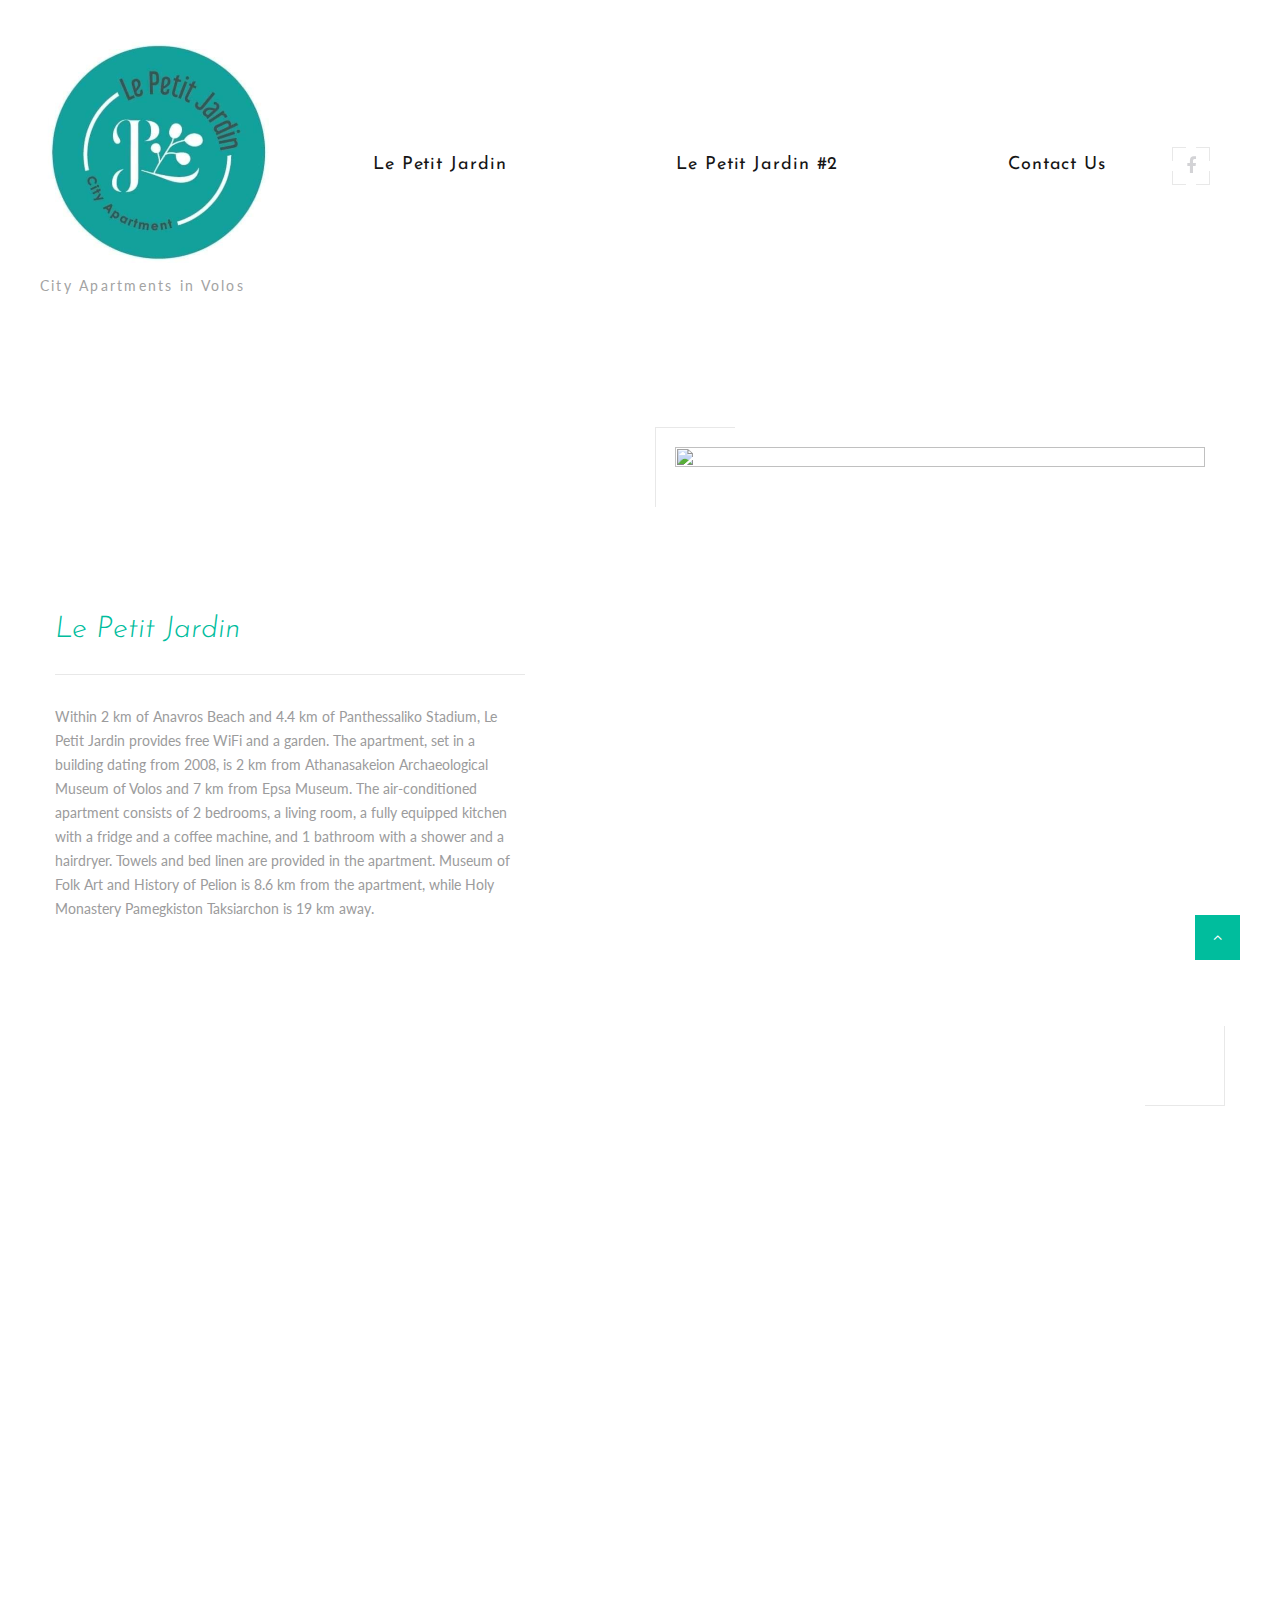
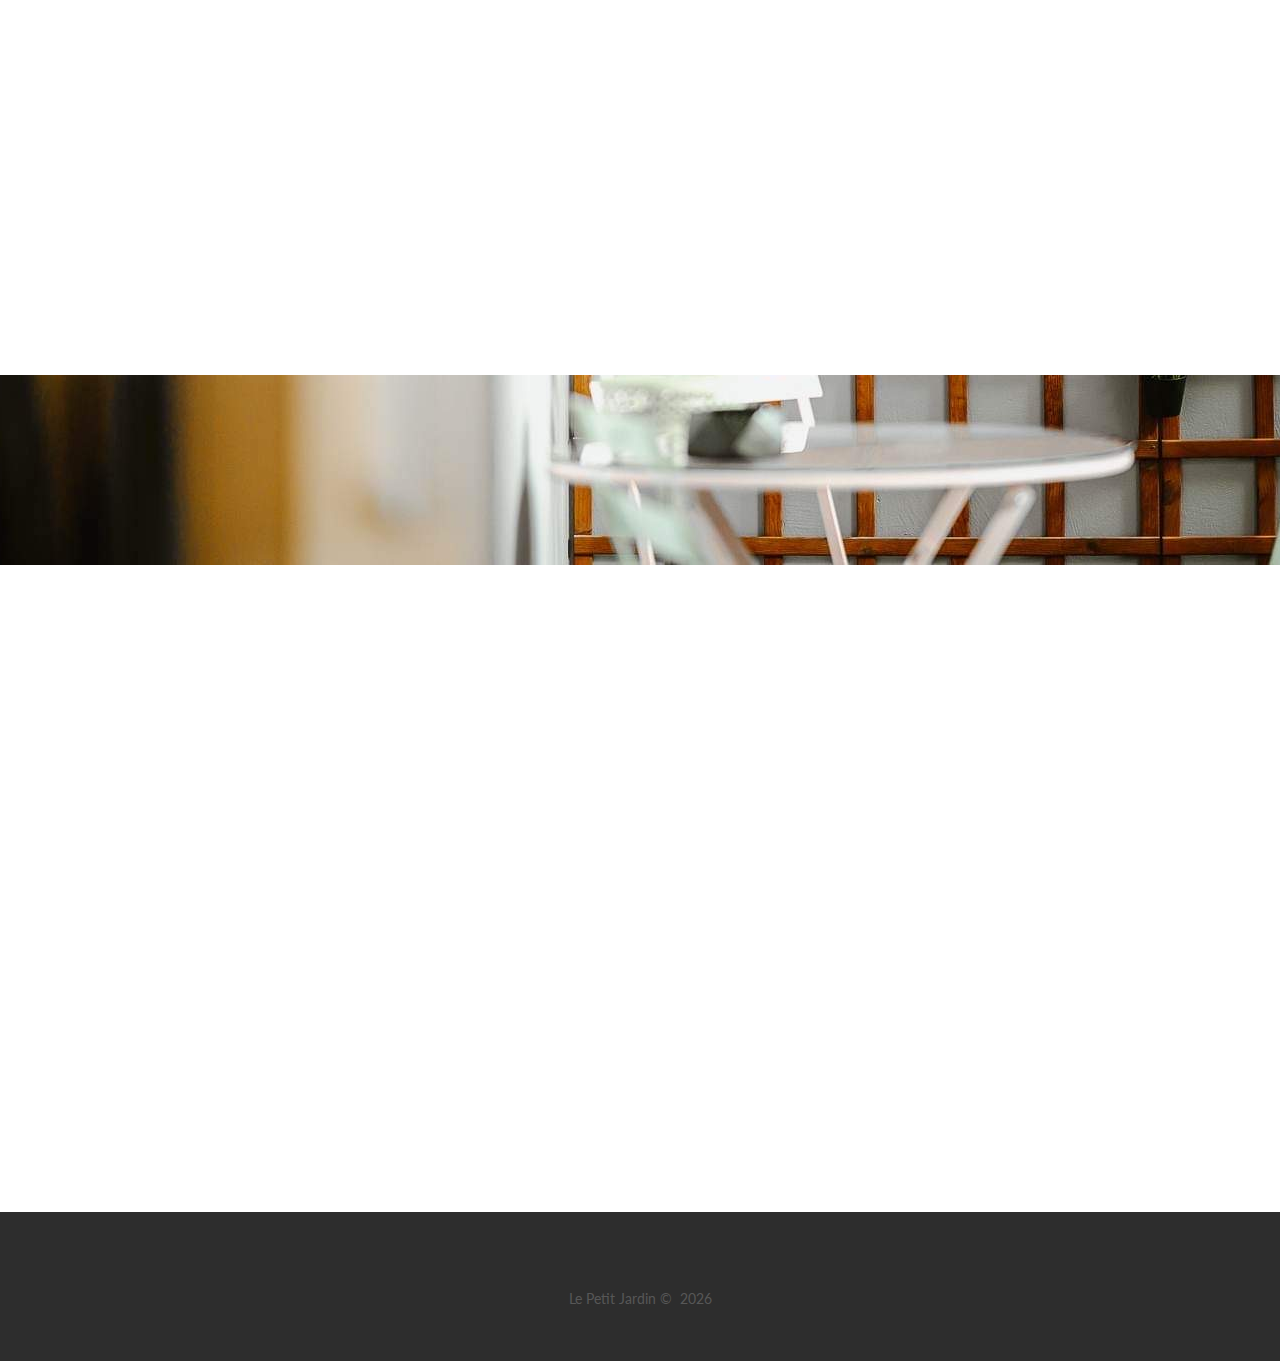
==== commit cf0f229e: "removed captions and added new entry images" ====
--- a/index.html
+++ b/index.html
@@ -89,7 +89,7 @@
         <div class="shell">
           <div class="range range-50 range-sm-center range-md-left range-md-middle range-md-reverse">
             <div class="cell-sm-6 wow fadeInRightSmall">
-              <div class="thumb-line"><a href="Le-Petit-Jardin.html"><img src="images/lpj1-entry-531x640.jpg" alt="" width="531" height="640"/></a>
+              <div class="thumb-line"><a href="Le-Petit-Jardin.html"><img src="images/lpj1-living-room-531x640.jpg" alt="" width="531" height="640"/></a>
               </div>
             </div>
             <div class="cell-sm-6">
@@ -113,7 +113,7 @@
         <div class="shell">
           <div class="range range-50 range-sm-center range-md-left range-md-middle range-md-reverse">
             <div class="cell-sm-6 wow fadeInRightSmall">
-              <div class="thumb-line"><a href="Le-Petit-Jardin-2.html"><img src="images/lpj2-entry-531x640.jpg" alt="" width="531" height="640"/></a>
+              <div class="thumb-line"><a href="Le-Petit-Jardin-2.html"><img src="images/lpj2-living-room-main-531x640.jpg" alt="" width="531" height="640"/></a>
               </div>
             </div>
             <div class="cell-sm-6">
@@ -139,36 +139,7 @@
                   <div class="shell">
                     <div class="range range-50 range-lg-bottom">
                       <div class="cell-xs-6 cell-md-3 wow fadeIn">
-                        <!-- Box award-->
-                        <article class="box-award"><img class="box-award__image" src="images/booking.com-1-134x98-inverse.png" alt="" width="134" height="98"/>
-                          <h3 class="box-award__title">text</h3>
-                          <div class="box-award__divider"></div>
-                          <time class="box-award__time" datetime="2010">2010</time>
-                        </article>
-                      </div>
-                      <div class="cell-xs-6 cell-md-3 wow fadeIn" data-wow-delay=".1s">
-                        <!-- Box award-->
-                        <article class="box-award"><img class="box-award__image" src="images/award-2-115x117-inverse.png" alt="" width="115" height="117"/>
-                          <h3 class="box-award__title">text</h3>
-                          <div class="box-award__divider"></div>
-                          <time class="box-award__time" datetime="2014">2014</time>
-                        </article>
-                      </div>
-                      <div class="cell-xs-6 cell-md-3 wow fadeIn" data-wow-delay=".2s">
-                        <!-- Box award-->
-                        <article class="box-award"><img class="box-award__image" src="images/award-3-116x103-inverse.png" alt="" width="116" height="103"/>
-                          <h3 class="box-award__title">text</h3>
-                          <div class="box-award__divider"></div>
-                          <time class="box-award__time" datetime="2015">2015</time>
-                        </article>
-                      </div>
-                      <div class="cell-xs-6 cell-md-3 wow fadeIn" data-wow-delay=".3s">
-                        <!-- Box award-->
-                        <article class="box-award"><img class="box-award__image" src="images/award-4-131x96-inverse.png" alt="" width="131" height="96"/>
-                          <h3 class="box-award__title">text</h3>
-                          <div class="box-award__divider"></div>
-                          <time class="box-award__time" datetime="2016">2016</time>
-                        </article>
+                      
                       </div>
                     </div>
                   </div>
